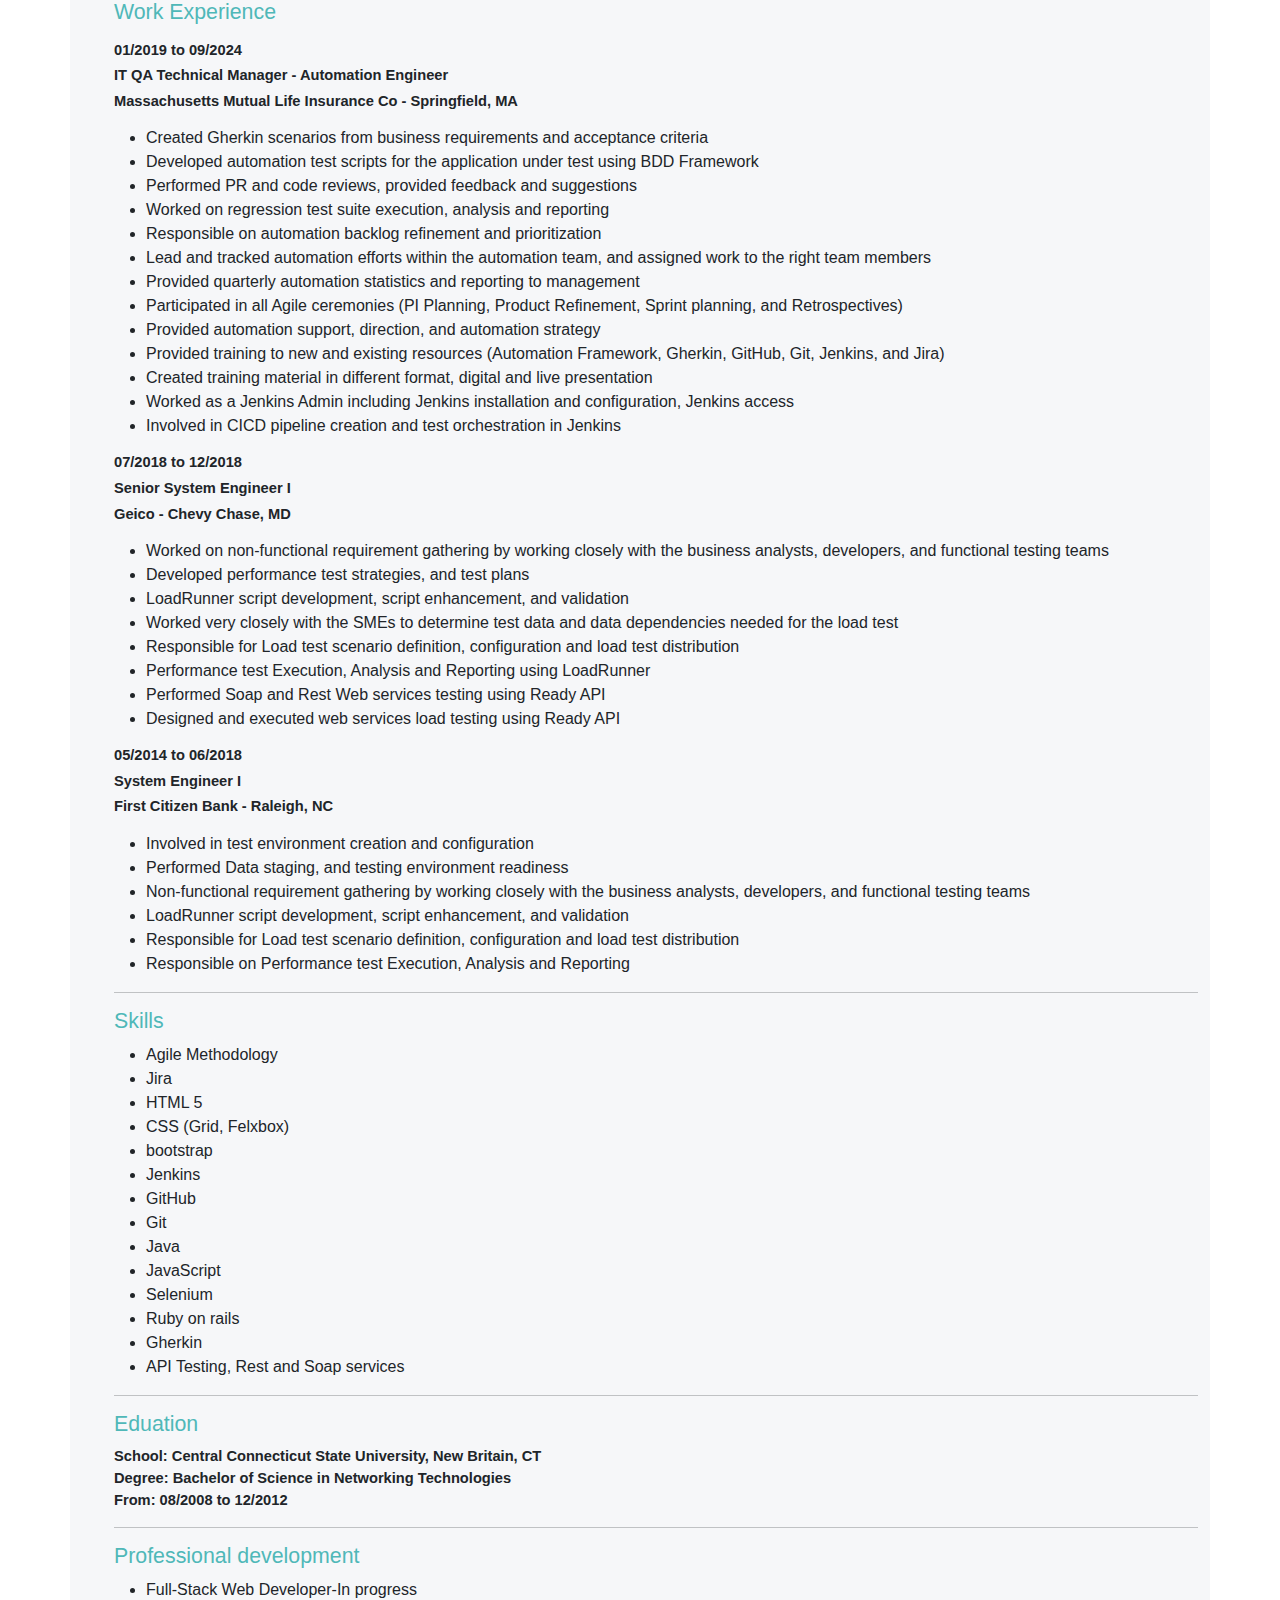
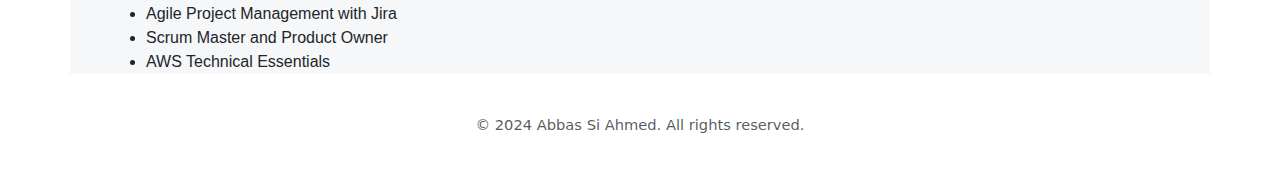
==== myresume.html @ 8405834b "Add files via upload" ====
<!DOCTYPE html>
<html lang="en">

<head>
    <meta charset="UTF-8">
    <meta name="viewport" content="width=device-width, initial-scale=1.0">
    <title>My Resume</title>
    <link href="https://cdn.jsdelivr.net/npm/bootstrap@5.3.3/dist/css/bootstrap.min.css" rel="stylesheet" integrity="sha384-QWTKZyjpPEjISv5WaRU9OFeRpok6YctnYmDr5pNlyT2bRjXh0JMhjY6hW+ALEwIH" crossorigin="anonymous">
    <link rel="stylesheet" href="./style.css"/>
</head>

<body>

    <div class="container resume">
        <ul>

            <li>
                <h2>Work Experience</h2>
                <p>
                <h4>01/2019 to 09/2024</h4>
                <h4>IT QA Technical Manager - Automation Engineer</h4>
                <h4>Massachusetts Mutual Life Insurance Co - Springfield, MA</h4>
                </p>
                <ul class="responsibilities">
                    <li>Created Gherkin scenarios from business requirements and acceptance criteria</li>
                    <li>Developed automation test scripts for the application under test using BDD Framework </li>
                    <li>Performed PR and code reviews, provided feedback and suggestions</li>
                    <li>Worked on regression test suite execution, analysis and reporting</li>
                    <li>Responsible on automation backlog refinement and prioritization</li>
                    <li>Lead and tracked automation efforts within the automation team, and assigned work to the right
                        team members</li>
                    <li>Provided quarterly automation statistics and reporting to management</li>
                    <li>Participated in all Agile ceremonies (PI Planning, Product Refinement, Sprint planning, and
                        Retrospectives)</li>
                    <li>Provided automation support, direction, and automation strategy</li>
                    <li>Provided training to new and existing resources (Automation Framework, Gherkin, GitHub, Git,
                        Jenkins, and Jira)</li>
                    <li>Created training material in different format, digital and live presentation</li>
                    <li>Worked as a Jenkins Admin including Jenkins installation and configuration, Jenkins access</li>
                    <li>Involved in CICD pipeline creation and test orchestration in Jenkins</li>
                </ul>

                <p>
                <h4>07/2018 to 12/2018</h4>
                <h4>Senior System Engineer I</h4>
                <h4>Geico - Chevy Chase, MD</h4>
                </p>
                <ul class="responsibilities">
                    <li>Worked on non-functional requirement gathering by working closely with the business analysts,
                        developers, and functional testing teams</li>
                    <li>Developed performance test strategies, and test plans</li>
                    <li>LoadRunner script development, script enhancement, and validation</li>
                    <li>Worked very closely with the SMEs to determine test data and data dependencies needed for the
                        load test</li>
                    <li>Responsible for Load test scenario definition, configuration and load test distribution</li>
                    <li>Performance test Execution, Analysis and Reporting using LoadRunner</li>
                    <li>Performed Soap and Rest Web services testing using Ready API</li>
                    <li>Designed and executed web services load testing using Ready API</li>
                </ul>

                <p>
                <h4>05/2014 to 06/2018</h4>
                <h4>System Engineer I</h4>
                <h4>First Citizen Bank - Raleigh, NC</h4>
                </p>
                <ul class="responsibilities">
                    <li>Involved in test environment creation and configuration</li>
                    <li>Performed Data staging, and testing environment readiness</li>
                    <li>Non-functional requirement gathering by working closely with the business analysts, developers,
                        and functional testing teams</li>
                    <li>LoadRunner script development, script enhancement, and validation</li>
                    <li>Responsible for Load test scenario definition, configuration and load test distribution</li>
                    <li>Responsible on Performance test Execution, Analysis and Reporting</li>
                </ul>
            </li>
            <hr />

            <li>
                <h2>Skills</h2>
                <ul class="skills-list">
                    <li>Agile Methodology</li>
                    <li>Jira</li>
                    <li>HTML 5</li>
                    <li>CSS (Grid, Felxbox)</li>
                    <li>bootstrap</li>
                    <li>Jenkins</li>
                    <li>GitHub</li>
                    <li>Git</li>
                    <li>Java</li>
                    <li>JavaScript</li>
                    <li>Selenium</li>
                    <li>Ruby on rails</li>
                    <li>Gherkin</li>
                    <li>API Testing, Rest and Soap services</li>
                </ul>
            </li>

            <hr />
            <li>
                <h2>Eduation</h2>
                <p id="education-background">
                    School: Central Connecticut State University, New Britain, CT<br />
                    Degree: Bachelor of Science in Networking Technologies<br />
                    From: 08/2008 to 12/2012
                </p>
            </li>

            <hr />
            <li>
                <h2>Professional development</h2>
                <ul class="personal-development">
                    <li>Full-Stack Web Developer-In progress</li>
                    <li>Agile Project Management with Jira </li>
                    <li>Scrum Master and Product Owner</li>
                    <li>AWS Technical Essentials</li>
                </ul>
            </li>

        </ul>

    </div>

    <section class="footer-section justify-content-center">
        <div class="container">
            <footer class="py-3 my-4">
              <p class="text-center text-body-secondary">© 2024 Abbas Si Ahmed. All rights reserved.</p>
            </footer>
          </div>
    </section>


</body>

</html>
---- style.css ----
.top-container {
    background-color: rgb(211, 216, 221);
}


#my-name {
  color: #4fb8b8;
  font-size: 2.5rem;
  font-family: "Montserrat", serif;
  font-weight: normal;
}

.site-description {
  font-family: "Montserrat", serif;
  font-weight: normal;

}

.about-me-text {
  color: #4fb8b8;
  font-family: "Montserrat", serif;
  font-size: 2.5rem;
  font-weight: normal;
  padding-bottom: 10px;
  text-align: center;
}


.contact-me {
  background-color: rgb(211, 216, 221);
  font-family: "Montserrat", serif;
  font-size: 1.5rem;
  font-weight: normal;
  padding-bottom: 10px;
  text-align: center;
}

.movies {
  background-color: rgb(211, 216, 221);
}


#contact-details > h3 {
  color: black;
  font-weight: normal;
  font-size: 1.5rem;
}

#contact-details > p {
  color: #4fb8b8;
  font-weight: normal;
  font-size: 1.5rem;
}


.about-me-container {
  font-family: "Montserrat", sans-serif;
  justify-content: center;
  align-items: center;
}

.about-me-container > div{
  height: 100%;
  width: 100%;
}


/* resume page styling */
li {
  list-style: none;
}

.responsibilities > li {
  list-style: disc;
}

.resume {
  background-color: rgba(244, 245, 248, 0.842);
  font-family: "Montserrat", sans-serif;
}

.about-me-container {
  background-color: rgb(203, 221, 221);
  font-family: "Montserrat", sans-serif;
  height: 50vh;
}

.skills-list > li {
  list-style: disc;
}

.personal-development > li {
  list-style: disc;
}

#candidate_name {
  color: balck;
  text-align: center;
  background-color: lightslategray;
  font-weight: normal;
}

#favorite_movies {
  font-family: "Montserrat", serif;
  font-size: 2.5rem;
  font-weight: normal;
  padding-bottom: 10px;
  text-align: center;
}

h2 {
  color: #4fb8b8;
  font-weight: normal;
  font-size: 16pt;
}
h4 {
  font-weight: 550;
  font-size: 11pt;
}

#education-background {
  font-weight: 550;
}

.movie-title {
  text-align: center;
  font-family: "Montserrat", serif;
  color:#4fb8b8;
  font-weight: normal;
}

.comment {
  text-align: center;
}

h3 {
  color: rgba(0, 17, 255, 0.836);
  font-weight: 700;
  font-size: 16;
}

a {
  color: rgba(0, 0, 128, 0.788);
}

p {
  font-size: 11pt;
}
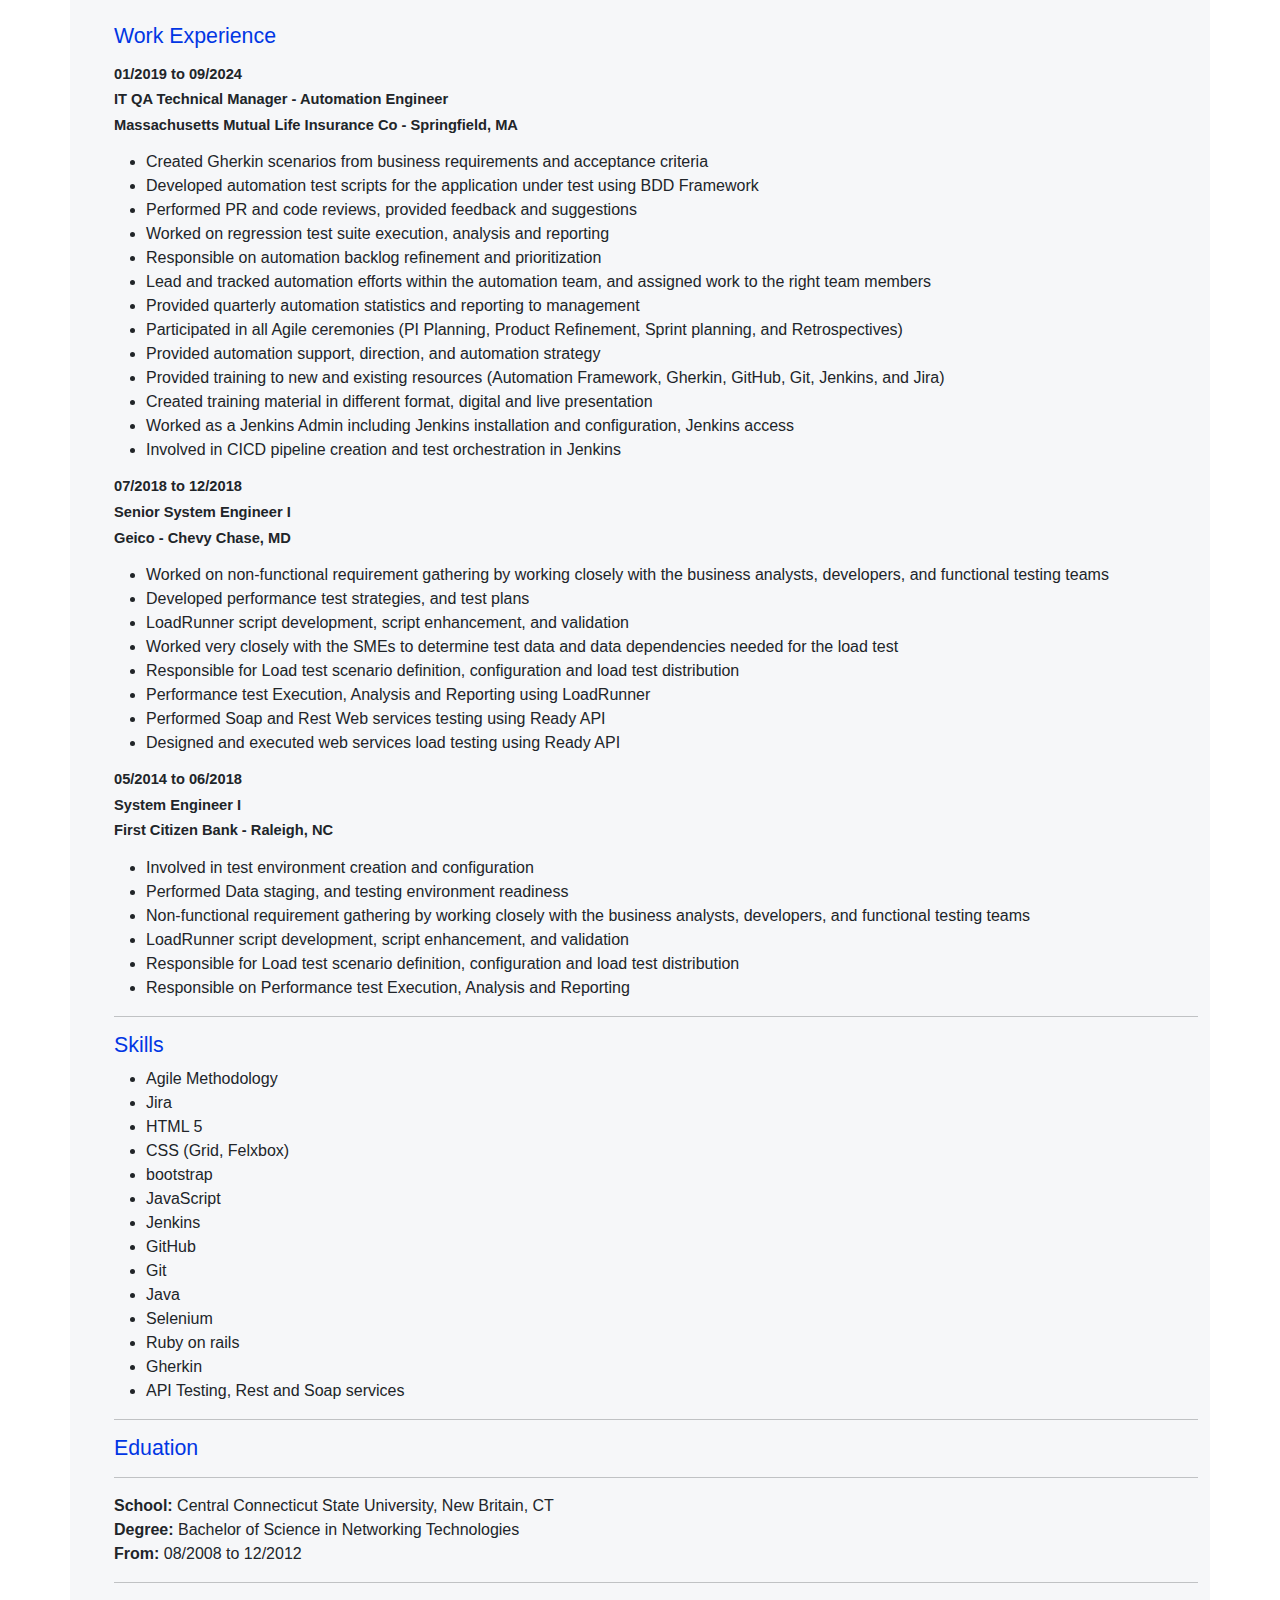
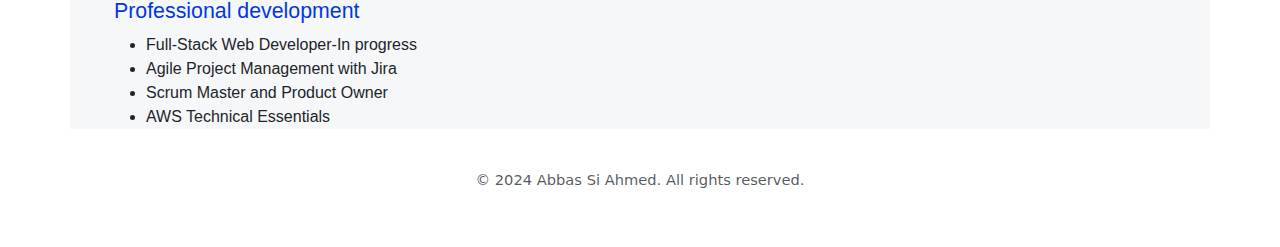
==== commit d20ec3ed: "Add files via upload" ====
--- a/myresume.html
+++ b/myresume.html
@@ -6,20 +6,20 @@
     <meta name="viewport" content="width=device-width, initial-scale=1.0">
     <title>My Resume</title>
     <link href="https://cdn.jsdelivr.net/npm/bootstrap@5.3.3/dist/css/bootstrap.min.css" rel="stylesheet" integrity="sha384-QWTKZyjpPEjISv5WaRU9OFeRpok6YctnYmDr5pNlyT2bRjXh0JMhjY6hW+ALEwIH" crossorigin="anonymous">
-    <link rel="stylesheet" href="./style.css"/>
+    <link rel="stylesheet" href="./style.css" />
 </head>
 
 <body>
 
-    <div class="container resume">
+    <div class="container resume pt-4">
         <ul>
 
             <li>
                 <h2>Work Experience</h2>
                 <p>
-                <h4>01/2019 to 09/2024</h4>
-                <h4>IT QA Technical Manager - Automation Engineer</h4>
-                <h4>Massachusetts Mutual Life Insurance Co - Springfield, MA</h4>
+                    <h4>01/2019 to 09/2024</h4>
+                    <h4>IT QA Technical Manager - Automation Engineer</h4>
+                    <h4>Massachusetts Mutual Life Insurance Co - Springfield, MA</h4>
                 </p>
                 <ul class="responsibilities">
                     <li>Created Gherkin scenarios from business requirements and acceptance criteria</li>
@@ -27,31 +27,27 @@
                     <li>Performed PR and code reviews, provided feedback and suggestions</li>
                     <li>Worked on regression test suite execution, analysis and reporting</li>
                     <li>Responsible on automation backlog refinement and prioritization</li>
-                    <li>Lead and tracked automation efforts within the automation team, and assigned work to the right
-                        team members</li>
+                    <li>Lead and tracked automation efforts within the automation team, and assigned work to the right team members</li>
                     <li>Provided quarterly automation statistics and reporting to management</li>
-                    <li>Participated in all Agile ceremonies (PI Planning, Product Refinement, Sprint planning, and
-                        Retrospectives)</li>
+                    <li>Participated in all Agile ceremonies (PI Planning, Product Refinement, Sprint planning, and Retrospectives)
+                    </li>
                     <li>Provided automation support, direction, and automation strategy</li>
-                    <li>Provided training to new and existing resources (Automation Framework, Gherkin, GitHub, Git,
-                        Jenkins, and Jira)</li>
+                    <li>Provided training to new and existing resources (Automation Framework, Gherkin, GitHub, Git, Jenkins, and Jira)</li>
                     <li>Created training material in different format, digital and live presentation</li>
                     <li>Worked as a Jenkins Admin including Jenkins installation and configuration, Jenkins access</li>
                     <li>Involved in CICD pipeline creation and test orchestration in Jenkins</li>
                 </ul>
 
                 <p>
-                <h4>07/2018 to 12/2018</h4>
-                <h4>Senior System Engineer I</h4>
-                <h4>Geico - Chevy Chase, MD</h4>
+                    <h4>07/2018 to 12/2018</h4>
+                    <h4>Senior System Engineer I</h4>
+                    <h4>Geico - Chevy Chase, MD</h4>
                 </p>
                 <ul class="responsibilities">
-                    <li>Worked on non-functional requirement gathering by working closely with the business analysts,
-                        developers, and functional testing teams</li>
+                    <li>Worked on non-functional requirement gathering by working closely with the business analysts, developers, and functional testing teams</li>
                     <li>Developed performance test strategies, and test plans</li>
                     <li>LoadRunner script development, script enhancement, and validation</li>
-                    <li>Worked very closely with the SMEs to determine test data and data dependencies needed for the
-                        load test</li>
+                    <li>Worked very closely with the SMEs to determine test data and data dependencies needed for the load test</li>
                     <li>Responsible for Load test scenario definition, configuration and load test distribution</li>
                     <li>Performance test Execution, Analysis and Reporting using LoadRunner</li>
                     <li>Performed Soap and Rest Web services testing using Ready API</li>
@@ -59,15 +55,14 @@
                 </ul>
 
                 <p>
-                <h4>05/2014 to 06/2018</h4>
-                <h4>System Engineer I</h4>
-                <h4>First Citizen Bank - Raleigh, NC</h4>
+                    <h4>05/2014 to 06/2018</h4>
+                    <h4>System Engineer I</h4>
+                    <h4>First Citizen Bank - Raleigh, NC</h4>
                 </p>
                 <ul class="responsibilities">
                     <li>Involved in test environment creation and configuration</li>
                     <li>Performed Data staging, and testing environment readiness</li>
-                    <li>Non-functional requirement gathering by working closely with the business analysts, developers,
-                        and functional testing teams</li>
+                    <li>Non-functional requirement gathering by working closely with the business analysts, developers, and functional testing teams</li>
                     <li>LoadRunner script development, script enhancement, and validation</li>
                     <li>Responsible for Load test scenario definition, configuration and load test distribution</li>
                     <li>Responsible on Performance test Execution, Analysis and Reporting</li>
@@ -83,11 +78,11 @@
                     <li>HTML 5</li>
                     <li>CSS (Grid, Felxbox)</li>
                     <li>bootstrap</li>
+                    <li>JavaScript</li>
                     <li>Jenkins</li>
                     <li>GitHub</li>
                     <li>Git</li>
                     <li>Java</li>
-                    <li>JavaScript</li>
                     <li>Selenium</li>
                     <li>Ruby on rails</li>
                     <li>Gherkin</li>
@@ -99,9 +94,8 @@
             <li>
                 <h2>Eduation</h2>
                 <p id="education-background">
-                    School: Central Connecticut State University, New Britain, CT<br />
-                    Degree: Bachelor of Science in Networking Technologies<br />
-                    From: 08/2008 to 12/2012
+                    <hr />
+                    <span>School:</span> Central Connecticut State University, New Britain, CT<br /> <span>Degree:</span> Bachelor of Science in Networking Technologies<br /> <span>From:</span> 08/2008 to 12/2012
                 </p>
             </li>
 
@@ -123,9 +117,9 @@
     <section class="footer-section justify-content-center">
         <div class="container">
             <footer class="py-3 my-4">
-              <p class="text-center text-body-secondary">© 2024 Abbas Si Ahmed. All rights reserved.</p>
+                <p class="text-center text-body-secondary">© 2024 Abbas Si Ahmed. All rights reserved.</p>
             </footer>
-          </div>
+        </div>
     </section>
 
 
--- a/style.css
+++ b/style.css
@@ -1,155 +1,134 @@
-.top-container {
-    background-color: rgb(211, 216, 221);
-}
-
-
-#my-name {
-  color: #4fb8b8;
-  font-size: 2.5rem;
-  font-family: "Montserrat", serif;
-  font-weight: normal;
-}
-
-.site-description {
-  font-family: "Montserrat", serif;
-  font-weight: normal;
-
-}
-
-.about-me-text {
-  color: #4fb8b8;
-  font-family: "Montserrat", serif;
-  font-size: 2.5rem;
-  font-weight: normal;
-  padding-bottom: 10px;
-  text-align: center;
-}
-
-
-.contact-me {
-  background-color: rgb(211, 216, 221);
-  font-family: "Montserrat", serif;
-  font-size: 1.5rem;
-  font-weight: normal;
-  padding-bottom: 10px;
-  text-align: center;
-}
-
-.movies {
-  background-color: rgb(211, 216, 221);
-}
-
-
-#contact-details > h3 {
-  color: black;
-  font-weight: normal;
-  font-size: 1.5rem;
-}
-
-#contact-details > p {
-  color: #4fb8b8;
-  font-weight: normal;
-  font-size: 1.5rem;
-}
-
-
-.about-me-container {
-  font-family: "Montserrat", sans-serif;
-  justify-content: center;
-  align-items: center;
-}
-
-.about-me-container > div{
-  height: 100%;
-  width: 100%;
-}
-
-
-/* resume page styling */
-li {
-  list-style: none;
-}
-
-.responsibilities > li {
-  list-style: disc;
-}
-
-.resume {
-  background-color: rgba(244, 245, 248, 0.842);
-  font-family: "Montserrat", sans-serif;
-}
-
-.about-me-container {
-  background-color: rgb(203, 221, 221);
-  font-family: "Montserrat", sans-serif;
-  height: 50vh;
-}
-
-.skills-list > li {
-  list-style: disc;
-}
-
-.personal-development > li {
-  list-style: disc;
-}
-
-#candidate_name {
-  color: balck;
-  text-align: center;
-  background-color: lightslategray;
-  font-weight: normal;
-}
-
-#favorite_movies {
-  font-family: "Montserrat", serif;
-  font-size: 2.5rem;
-  font-weight: normal;
-  padding-bottom: 10px;
-  text-align: center;
-}
-
-h2 {
-  color: #4fb8b8;
-  font-weight: normal;
-  font-size: 16pt;
-}
-h4 {
-  font-weight: 550;
-  font-size: 11pt;
-}
-
-#education-background {
-  font-weight: 550;
-}
-
-.movie-title {
-  text-align: center;
-  font-family: "Montserrat", serif;
-  color:#4fb8b8;
-  font-weight: normal;
-}
-
-.comment {
-  text-align: center;
-}
-
-h3 {
-  color: rgba(0, 17, 255, 0.836);
-  font-weight: 700;
-  font-size: 16;
-}
-
-a {
-  color: rgba(0, 0, 128, 0.788);
-}
-
-p {
-  font-size: 11pt;
-}
-
-
-
-
-
-
-
+    .top-container {
+        background-color: rgb(211, 216, 221);
+    }
+    
+    #my-name {
+        color: #1f9c9c;
+        font-size: 2.5rem;
+        font-family: "Montserrat", serif;
+        font-weight: normal;
+    }
+    
+    .about-me-text {
+        color: #4fb8b8;
+        font-family: "Montserrat", serif;
+        font-size: 2.5rem;
+        font-weight: normal;
+        padding-bottom: 10px;
+        text-align: center;
+    }
+    
+    .contact-me {
+        background-color: rgb(211, 216, 221);
+        font-family: "Montserrat", serif;
+        font-size: 1.5rem;
+        font-weight: normal;
+        padding-bottom: 10px;
+        text-align: center;
+    }
+    
+    #contact-details>h3 {
+        color: black;
+        font-weight: normal;
+        padding-bottom: 5px;
+        font-size: 1.5rem;
+    }
+    
+    #contact-details>p {
+        color: #4fb8b8;
+        font-weight: normal;
+        font-size: 1.5rem;
+    }
+    
+    .about-container {
+        font-family: "Montserrat", sans-serif;
+        color: #4fb8b8;
+        justify-content: center;
+        align-items: center;
+    }
+    
+    .aboutme-paragrpah>P {
+        font-size: 12pt;
+        font-weight: normal;
+        color: #328b8b
+    }
+    
+    .site-description {
+        font-family: "Montserrat", serif;
+        font-weight: normal;
+    }
+    /* resume page styling */
+    
+    .resume {
+        background-color: rgba(244, 245, 248, 0.842);
+        font-family: "Montserrat", sans-serif;
+    }
+    
+    li {
+        list-style: none;
+    }
+    
+    .responsibilities>li {
+        list-style: disc;
+    }
+    
+    .skills-list>li {
+        list-style: disc;
+    }
+    
+    .personal-development>li {
+        list-style: disc;
+    }
+    
+    #favorite_movies {
+        font-family: "Montserrat", serif;
+        font-size: 2.5rem;
+        font-weight: normal;
+        padding-bottom: 10px;
+        text-align: center;
+    }
+    
+    h2 {
+        color: #0136e4;
+        font-weight: normal;
+        font-size: 16pt;
+    }
+    
+    h4 {
+        font-weight: 550;
+        font-size: 11pt;
+    }
+    
+    span {
+        font-weight: 750;
+        font-size: 12pt;
+    }
+    
+    .movie-title {
+        text-align: center;
+        font-family: "Montserrat", serif;
+        color: #117777;
+        font-weight: normal;
+        font-size: 14pt;
+    }
+    
+    .comment {
+        text-align: center;
+        font-family: "Montserrat", serif;
+        font-weight: normal;
+        font-size: 12pt;
+    }
+    
+    h3 {
+        color: rgba(0, 17, 255, 0.836);
+        font-weight: 700;
+        font-size: 16;
+    }
+    
+    a {
+        color: rgba(0, 0, 128, 0.788);
+    }
+    
+    p {
+        font-size: 11pt;
+    }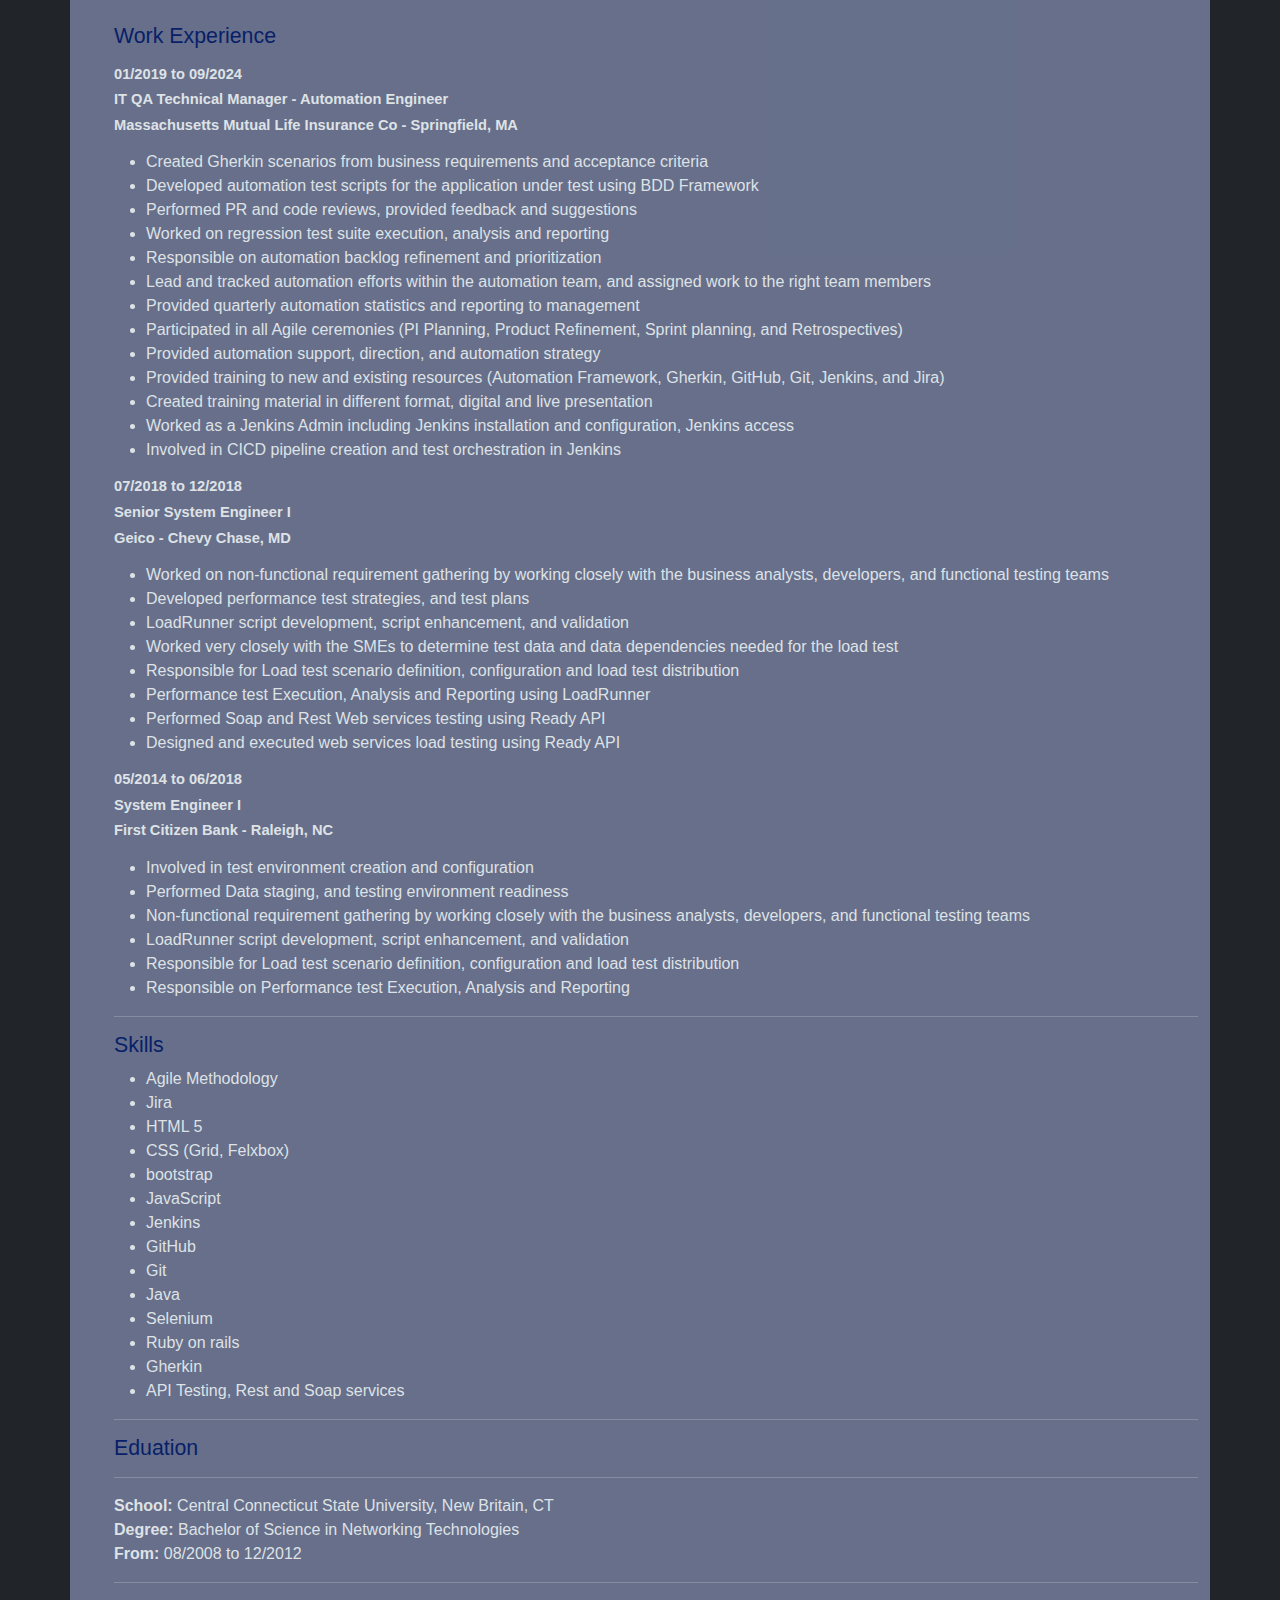
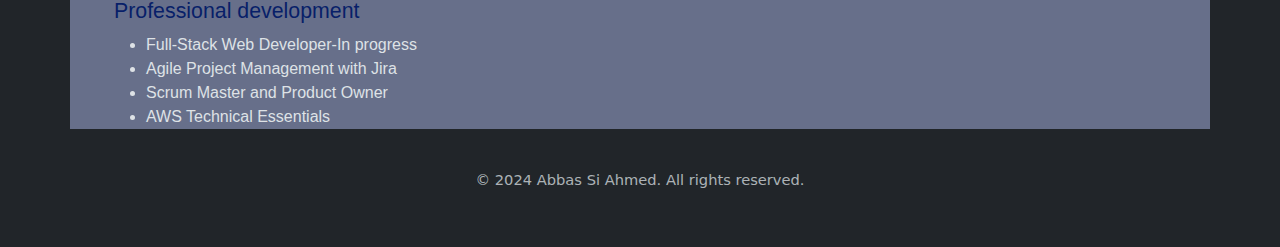
==== commit 0ac45628: "Add files via upload" ====
--- a/myresume.html
+++ b/myresume.html
@@ -1,5 +1,6 @@
 <!DOCTYPE html>
-<html lang="en">
+<html lang="en" data-bs-theme="dark">
+
 
 <head>
     <meta charset="UTF-8">
--- a/style.css
+++ b/style.css
@@ -27,6 +27,12 @@
         text-align: center;
     }
     
+    #contact-details>h1 {
+        color: black;
+        font-weight: normal;
+        padding-bottom: 5px;
+    }
+    
     #contact-details>h3 {
         color: black;
         font-weight: normal;
@@ -41,10 +47,14 @@
     }
     
     .about-container {
-        font-family: "Montserrat", sans-serif;
-        color: #4fb8b8;
-        justify-content: center;
+        text-justify: auto;
         align-items: center;
+    }
+    
+    .about-container>h1 {
+        color: black;
+        font-family: "Montserrat", serif;
+        font-size: 2.5rem;
     }
     
     .aboutme-paragrpah>P {
@@ -56,11 +66,12 @@
     .site-description {
         font-family: "Montserrat", serif;
         font-weight: normal;
+        color: black;
     }
     /* resume page styling */
     
     .resume {
-        background-color: rgba(244, 245, 248, 0.842);
+        background-color: rgba(116, 126, 156, 0.842);
         font-family: "Montserrat", sans-serif;
     }
     
@@ -86,10 +97,11 @@
         font-weight: normal;
         padding-bottom: 10px;
         text-align: center;
+        color: black;
     }
     
     h2 {
-        color: #0136e4;
+        color: #081f69;
         font-weight: normal;
         font-size: 16pt;
     }
@@ -102,6 +114,15 @@
     span {
         font-weight: 750;
         font-size: 12pt;
+    }
+    
+    #favorite_movies {
+        font-family: "Montserrat", serif;
+        font-size: 2.5rem;
+        font-weight: normal;
+        padding-bottom: 10px;
+        text-align: center;
+        color: black;
     }
     
     .movie-title {
@@ -117,6 +138,7 @@
         font-family: "Montserrat", serif;
         font-weight: normal;
         font-size: 12pt;
+        color: black;
     }
     
     h3 {
@@ -131,4 +153,10 @@
     
     p {
         font-size: 11pt;
+    }
+    
+    .about-container>h1 {
+        color: black;
+        font-family: "Montserrat", serif;
+        font-size: 2.5rem;
     }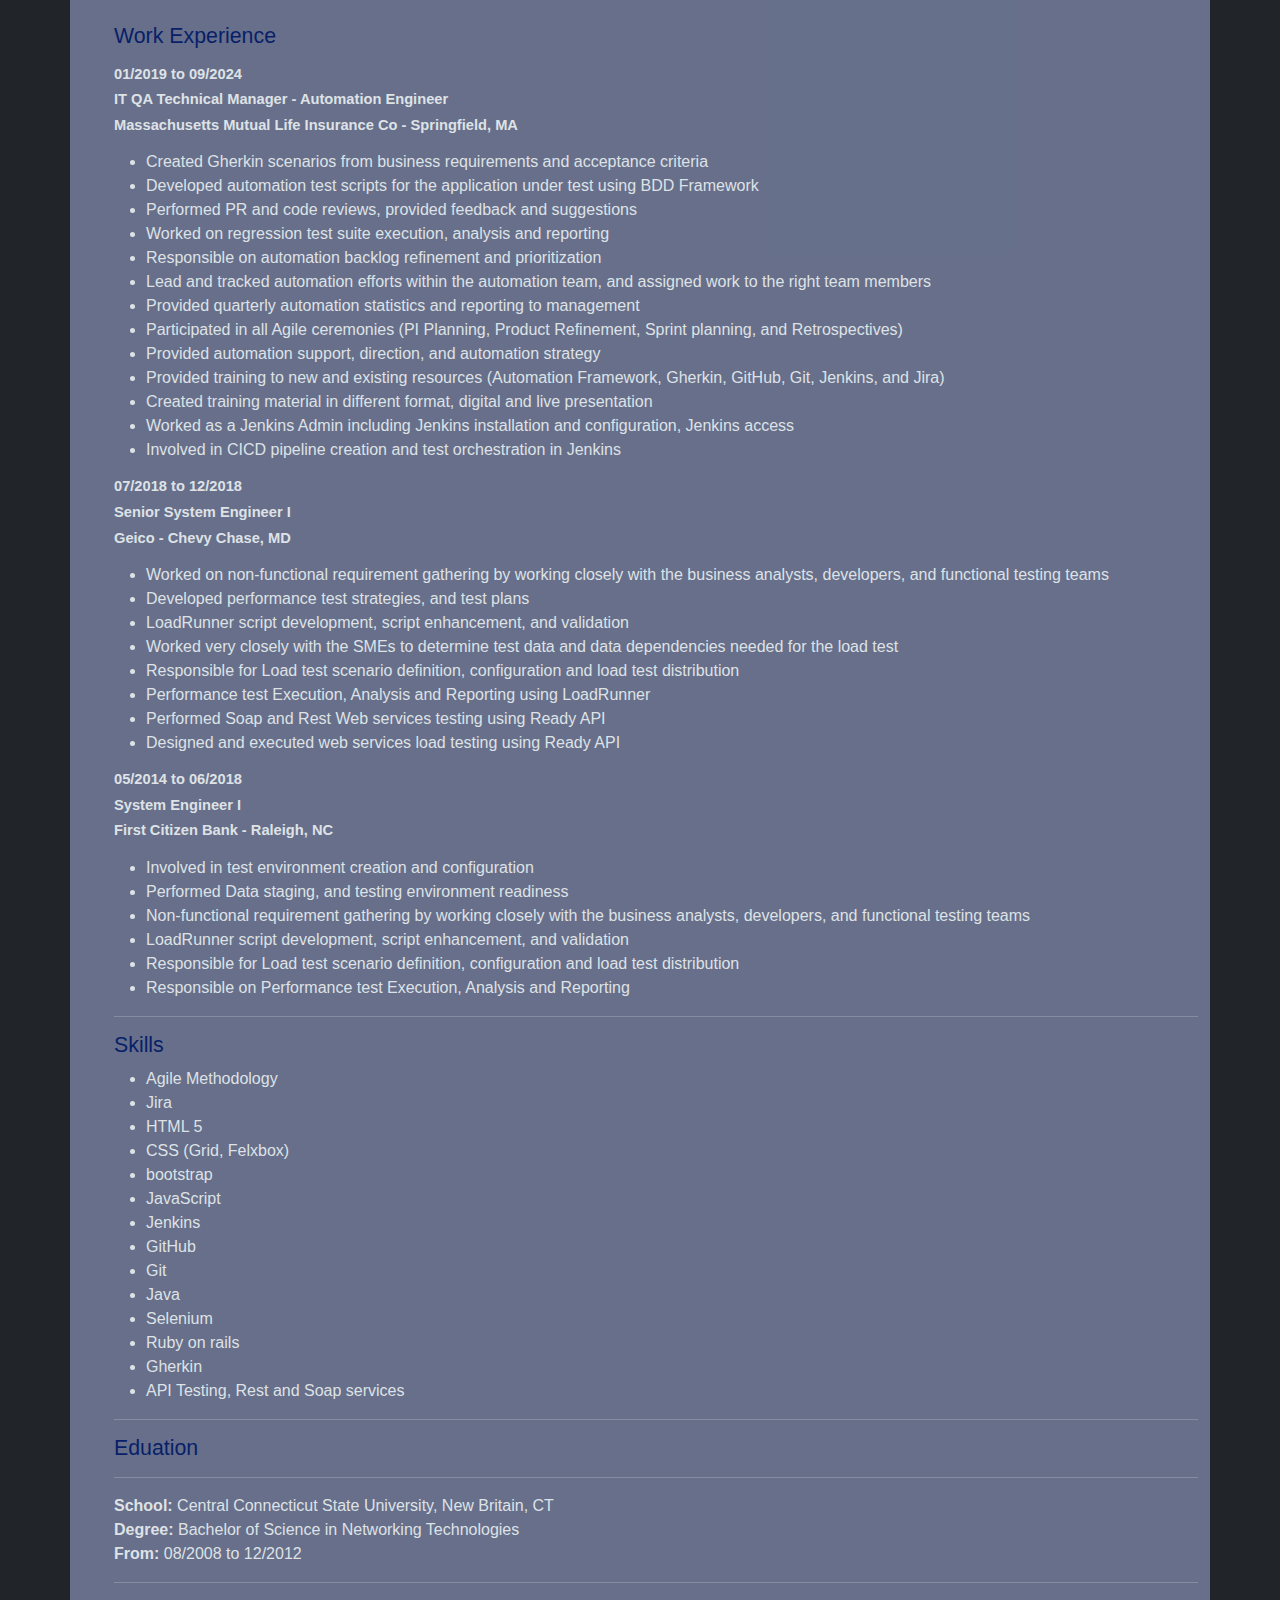
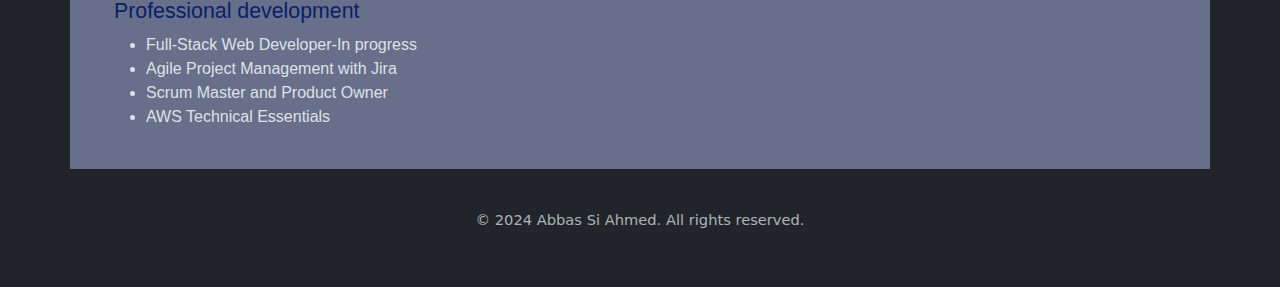
==== commit 7220bf94: "Add files via upload" ====
--- a/myresume.html
+++ b/myresume.html
@@ -1,6 +1,5 @@
 <!DOCTYPE html>
 <html lang="en" data-bs-theme="dark">
-
 
 <head>
     <meta charset="UTF-8">
@@ -12,7 +11,7 @@
 
 <body>
 
-    <div class="container resume pt-4">
+    <div class="container resume pt-4 pb-4">
         <ul>
 
             <li>
@@ -123,7 +122,6 @@
         </div>
     </section>
 
-
 </body>
 
 </html>--- a/style.css
+++ b/style.css
@@ -1,162 +1,162 @@
-    .top-container {
-        background-color: rgb(211, 216, 221);
-    }
-    
-    #my-name {
-        color: #1f9c9c;
-        font-size: 2.5rem;
-        font-family: "Montserrat", serif;
-        font-weight: normal;
-    }
-    
-    .about-me-text {
-        color: #4fb8b8;
-        font-family: "Montserrat", serif;
-        font-size: 2.5rem;
-        font-weight: normal;
-        padding-bottom: 10px;
-        text-align: center;
-    }
-    
-    .contact-me {
-        background-color: rgb(211, 216, 221);
-        font-family: "Montserrat", serif;
-        font-size: 1.5rem;
-        font-weight: normal;
-        padding-bottom: 10px;
-        text-align: center;
-    }
-    
-    #contact-details>h1 {
-        color: black;
-        font-weight: normal;
-        padding-bottom: 5px;
-    }
-    
-    #contact-details>h3 {
-        color: black;
-        font-weight: normal;
-        padding-bottom: 5px;
-        font-size: 1.5rem;
-    }
-    
-    #contact-details>p {
-        color: #4fb8b8;
-        font-weight: normal;
-        font-size: 1.5rem;
-    }
-    
-    .about-container {
-        text-justify: auto;
-        align-items: center;
-    }
-    
-    .about-container>h1 {
-        color: black;
-        font-family: "Montserrat", serif;
-        font-size: 2.5rem;
-    }
-    
-    .aboutme-paragrpah>P {
-        font-size: 12pt;
-        font-weight: normal;
-        color: #328b8b
-    }
-    
-    .site-description {
-        font-family: "Montserrat", serif;
-        font-weight: normal;
-        color: black;
-    }
-    /* resume page styling */
-    
-    .resume {
-        background-color: rgba(116, 126, 156, 0.842);
-        font-family: "Montserrat", sans-serif;
-    }
-    
-    li {
-        list-style: none;
-    }
-    
-    .responsibilities>li {
-        list-style: disc;
-    }
-    
-    .skills-list>li {
-        list-style: disc;
-    }
-    
-    .personal-development>li {
-        list-style: disc;
-    }
-    
-    #favorite_movies {
-        font-family: "Montserrat", serif;
-        font-size: 2.5rem;
-        font-weight: normal;
-        padding-bottom: 10px;
-        text-align: center;
-        color: black;
-    }
-    
-    h2 {
-        color: #081f69;
-        font-weight: normal;
-        font-size: 16pt;
-    }
-    
-    h4 {
-        font-weight: 550;
-        font-size: 11pt;
-    }
-    
-    span {
-        font-weight: 750;
-        font-size: 12pt;
-    }
-    
-    #favorite_movies {
-        font-family: "Montserrat", serif;
-        font-size: 2.5rem;
-        font-weight: normal;
-        padding-bottom: 10px;
-        text-align: center;
-        color: black;
-    }
-    
-    .movie-title {
-        text-align: center;
-        font-family: "Montserrat", serif;
-        color: #117777;
-        font-weight: normal;
-        font-size: 14pt;
-    }
-    
-    .comment {
-        text-align: center;
-        font-family: "Montserrat", serif;
-        font-weight: normal;
-        font-size: 12pt;
-        color: black;
-    }
-    
-    h3 {
-        color: rgba(0, 17, 255, 0.836);
-        font-weight: 700;
-        font-size: 16;
-    }
-    
-    a {
-        color: rgba(0, 0, 128, 0.788);
-    }
-    
-    p {
-        font-size: 11pt;
-    }
-    
-    .about-container>h1 {
-        color: black;
-        font-family: "Montserrat", serif;
-        font-size: 2.5rem;
-    }+.top-container {
+  background-color: rgb(211, 216, 221);
+}
+
+#my-name {
+  color: #1f9c9c;
+  font-size: 2.5rem;
+  font-family: "Montserrat", serif;
+  font-weight: normal;
+}
+
+.about-me-text {
+  color: #4fb8b8;
+  font-family: "Montserrat", serif;
+  font-size: 2.5rem;
+  font-weight: normal;
+  padding-bottom: 10px;
+  text-align: center;
+}
+
+.contact-me {
+  background-color: rgb(211, 216, 221);
+  font-family: "Montserrat", serif;
+  font-size: 1.5rem;
+  font-weight: normal;
+  padding-bottom: 10px;
+  text-align: center;
+}
+
+#contact-details > h1 {
+  color: black;
+  font-weight: normal;
+  padding-bottom: 5px;
+}
+
+#contact-details > h3 {
+  color: black;
+  font-weight: normal;
+  padding-bottom: 5px;
+  font-size: 1.5rem;
+}
+
+#contact-details > p {
+  color: #4fb8b8;
+  font-weight: normal;
+  font-size: 1.5rem;
+}
+
+.about-container {
+  text-justify: auto;
+  align-items: center;
+}
+
+.about-container > h1 {
+  color: black;
+  font-family: "Montserrat", serif;
+  font-size: 2.5rem;
+}
+
+.aboutme-paragrpah > P {
+  font-size: 12pt;
+  font-weight: normal;
+  color: #328b8b;
+}
+
+.site-description {
+  font-family: "Montserrat", serif;
+  font-weight: normal;
+  color: black;
+}
+
+/* resume page styling */
+.resume {
+  background-color: rgba(116, 126, 156, 0.842);
+  font-family: "Montserrat", sans-serif;
+}
+
+li {
+  list-style: none;
+}
+
+.responsibilities > li {
+  list-style: disc;
+}
+
+.skills-list > li {
+  list-style: disc;
+}
+
+.personal-development > li {
+  list-style: disc;
+}
+
+#favorite_movies {
+  font-family: "Montserrat", serif;
+  font-size: 2.5rem;
+  font-weight: normal;
+  padding-bottom: 10px;
+  text-align: center;
+  color: black;
+}
+
+h2 {
+  color: #081f69;
+  font-weight: normal;
+  font-size: 16pt;
+}
+
+h4 {
+  font-weight: 550;
+  font-size: 11pt;
+}
+
+span {
+  font-weight: 750;
+  font-size: 12pt;
+}
+
+#favorite_movies {
+  font-family: "Montserrat", serif;
+  font-size: 2.5rem;
+  font-weight: normal;
+  padding-bottom: 10px;
+  text-align: center;
+  color: black;
+}
+
+.movie-title {
+  text-align: center;
+  font-family: "Montserrat", serif;
+  color: #117777;
+  font-weight: normal;
+  font-size: 14pt;
+}
+
+.comment {
+  text-align: center;
+  font-family: "Montserrat", serif;
+  font-weight: normal;
+  font-size: 12pt;
+  color: black;
+}
+
+h3 {
+  color: rgba(0, 17, 255, 0.836);
+  font-weight: 700;
+  font-size: 16;
+}
+
+a {
+  color: rgba(0, 0, 128, 0.788);
+}
+
+p {
+  font-size: 11pt;
+}
+
+.about-container > h1 {
+  color: black;
+  font-family: "Montserrat", serif;
+  font-size: 2.5rem;
+}
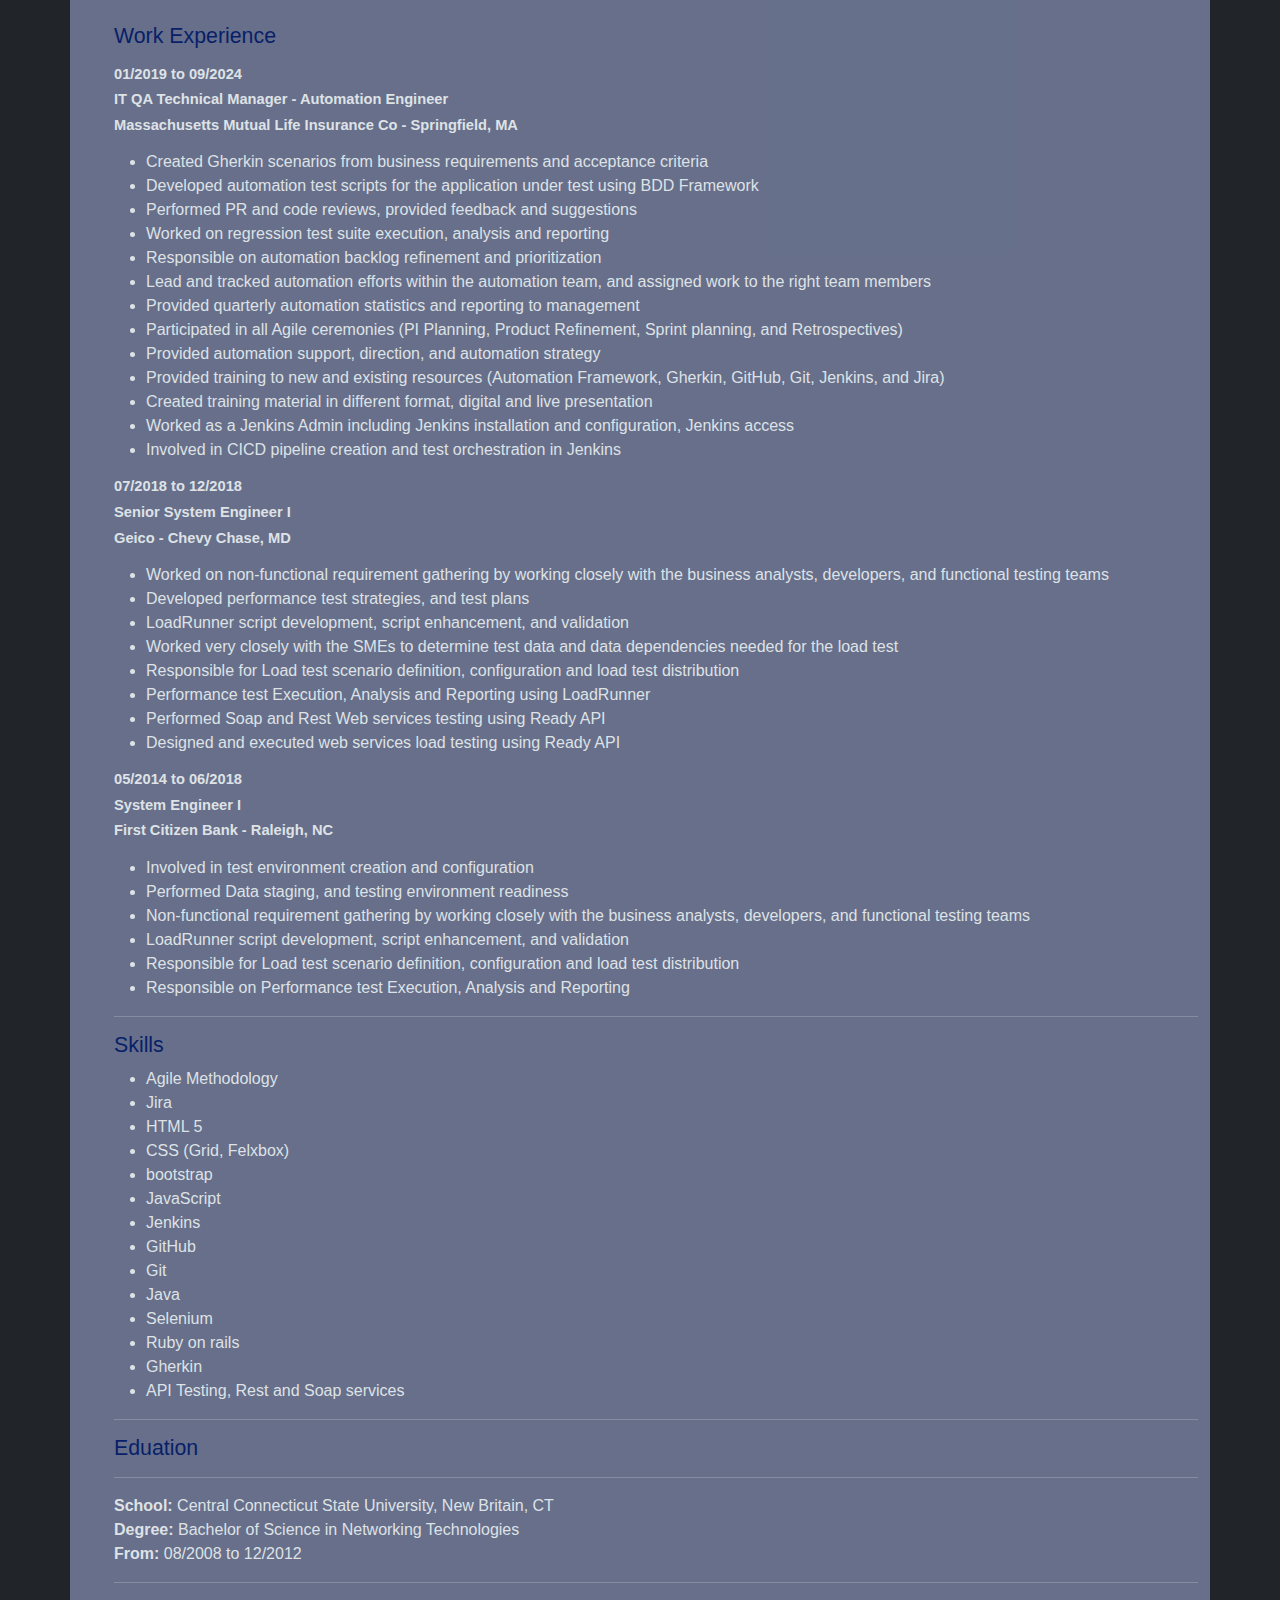
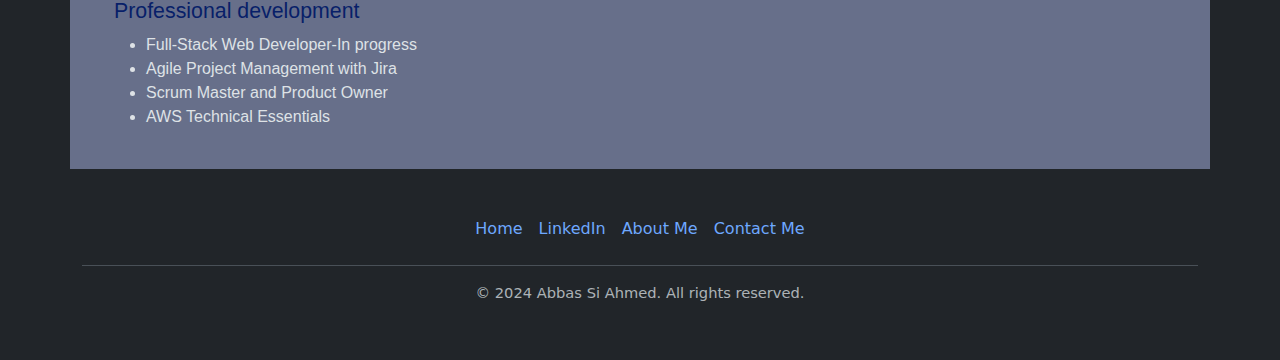
==== commit 3fd72a4c: "Add files via upload" ====
--- a/myresume.html
+++ b/myresume.html
@@ -113,15 +113,26 @@
         </ul>
 
     </div>
-
-    <section class="footer-section justify-content-center">
-        <div class="container">
-            <footer class="py-3 my-4">
-                <p class="text-center text-body-secondary">© 2024 Abbas Si Ahmed. All rights reserved.</p>
-            </footer>
-        </div>
-    </section>
-
 </body>
 
+<section class="footer-section justify-content-center">
+    <div class="container">
+        <footer class="py-3 my-4">
+            <ul class="nav justify-content-center border-bottom pb-3 mb-3">
+                <li class="nav-item"><a href="index.html" class="nav-link px-2">Home</a></li>
+                <li class="nav-item"><a
+                        href="https://www.linkedin.com/public-profile/settings?trk=d_flagship3_profile_self_view_public_profile"
+                        class="nav-link px-2" target="_blank">LinkedIn</a></li>
+                <li class="nav-item"><a href="./public/about.html" class="nav-link px-2">About Me</a></li>
+                <li class="nav-item"><a href="./public/contact.html" class="nav-link px-2">Contact Me</a></li>
+            </ul>
+            <p class="text-center text-body-secondary">© 2024 Abbas Si Ahmed. All rights reserved.</p>
+        </footer>
+    </div>
+</section>
+
+<script src="https://cdn.jsdelivr.net/npm/bootstrap@5.3.3/dist/js/bootstrap.bundle.min.js"
+        integrity="sha384-YvpcrYf0tY3lHB60NNkmXc5s9fDVZLESaAA55NDzOxhy9GkcIdslK1eN7N6jIeHz"
+        crossorigin="anonymous"></script>
+
 </html>